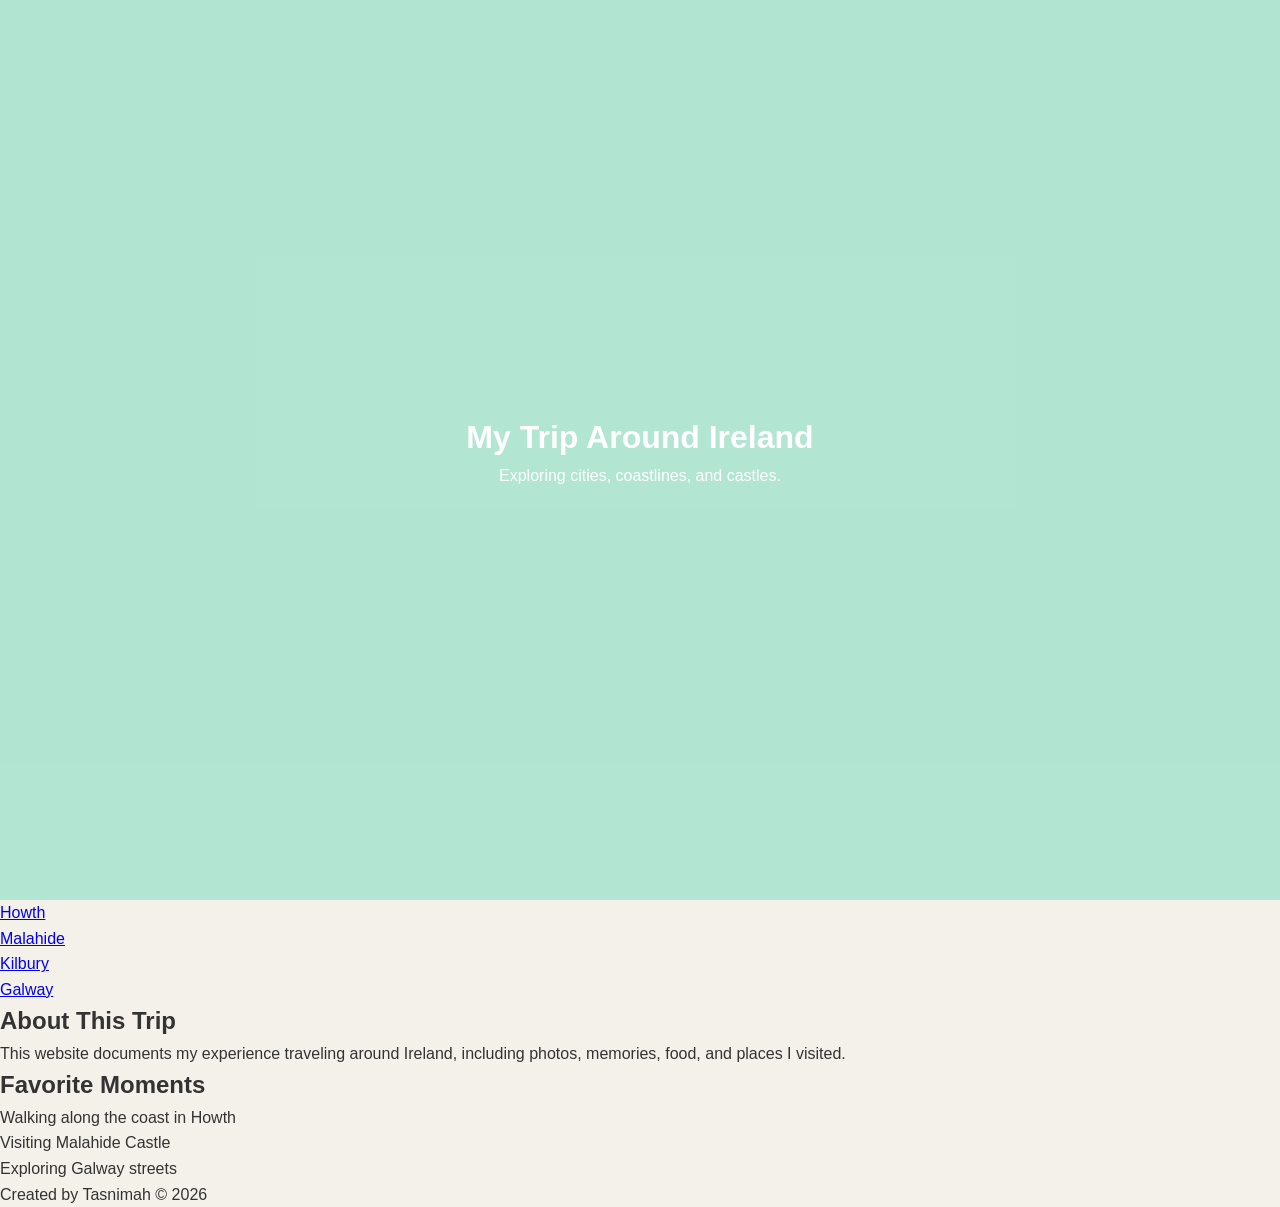
==== index.html @ 04ace214 "Add files via upload" ====
<!DOCTYPE html>
<html lang="en">
<head>
    <meta charset="UTF-8">
    <meta name="viewport" content="width=device-width, initial-scale=1.0">
    <title>My Ireland Trip</title>
    <link rel="stylesheet" href="style.css">
</head>
<body>

    <header>
        <h1>My Trip Around Ireland</h1>
        <p>Exploring cities, coastlines, and castles.</p>
    </header>

    <nav>
        <ul>
            <li><a href="howth.html">Howth</a></li>
            <li><a href="malahide.html">Malahide</a></li>
            <li><a href="kilbury.html">Kilbury</a></li>
            <li><a href="galway.html">Galway</a></li>
        </ul>
    </nav>

    <main>
        <section>
            <h2>About This Trip</h2>
            <p>
                This website documents my experience traveling around Ireland,
                including photos, memories, food, and places I visited.
            </p>
        </section>

        <section>
            <h2>Favorite Moments</h2>
            <ul>
                <li>Walking along the coast in Howth</li>
                <li>Visiting Malahide Castle</li>
                <li>Exploring Galway streets</li>
            </ul>
        </section>
    </main>

    <footer>
        <p>Created by Tasnimah © 2026</p>
    </footer>

</body>
</html>
---- style.css ----
/* Reset */
*{
    margin: 0;
    padding: 0;
    box-sizing: border-box;
}

/* Page Styling */
body{
    font-family: Arial, sans-serif;
    background-color: #f4f1ea;
    color: #333;
    line-height: 1.6;
}

/* Hero Section */
header{
    height: 100vh;
    background-image: url("img/tulips.jpeg");
    background-size: cover;
    background-position: center;
    
    display: flex;
    flex-direction: column;
    justify-content: center;
    align-items: center;

    text-align: center;
    color: white;
}

/* Dark overlay effect */
header::before{
    content: "";
    position: absolute;
    inset: 0;
    background: rgba(80, 209, 175, 0.4);
}

header h1,
header p,
header a{
    position: relative;
    z-index: 1;
}
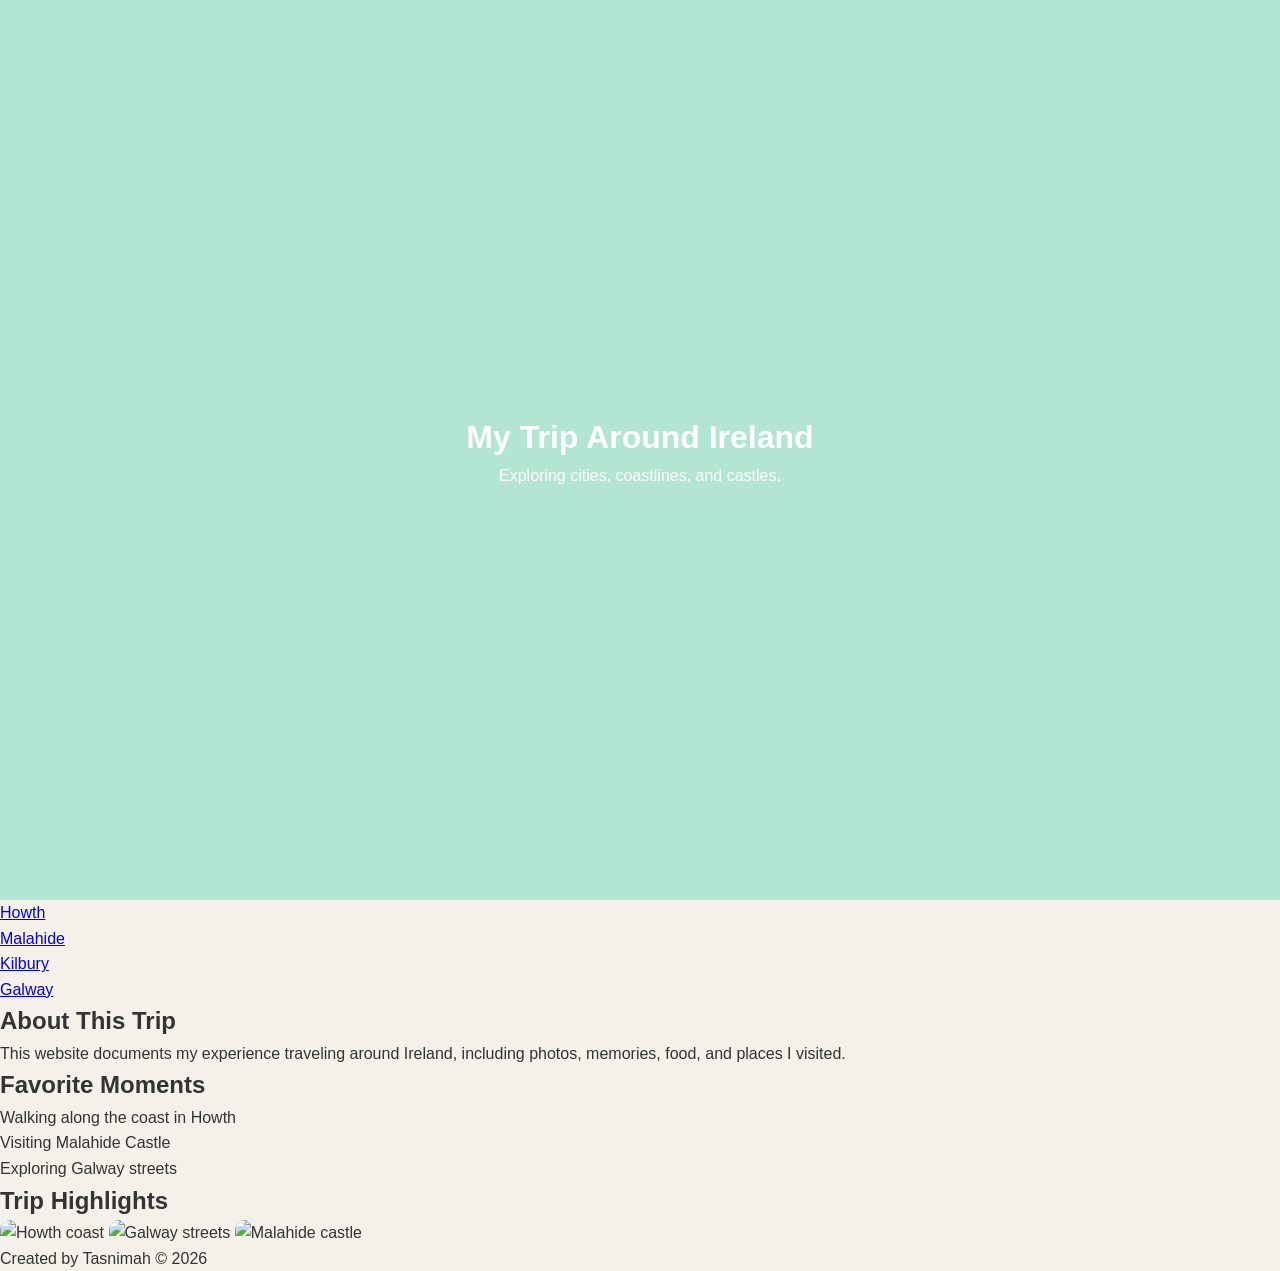
==== commit f45a1e07: "Add files via upload" ====
--- a/index.html
+++ b/index.html
@@ -41,6 +41,16 @@
         </section>
     </main>
 
+    <section class="homepage-gallery">
+    <h2>Trip Highlights</h2>
+
+    <div class="gallery">
+        <img src="img/water.jpeg" alt="Howth coast">
+        <img src="img/ducks.jpeg" alt="Galway streets">
+        <img src="img/icecream.jpeg" alt="Malahide castle">
+    </div>
+</section>
+
     <footer>
         <p>Created by Tasnimah © 2026</p>
     </footer>
--- a/style.css
+++ b/style.css
@@ -44,4 +44,9 @@
     z-index: 1;
 }
 
- + .gallery img{
+    width: 350px;
+    height: 350px;
+    object-fit: cover;
+    border-radius: 10px;
+}
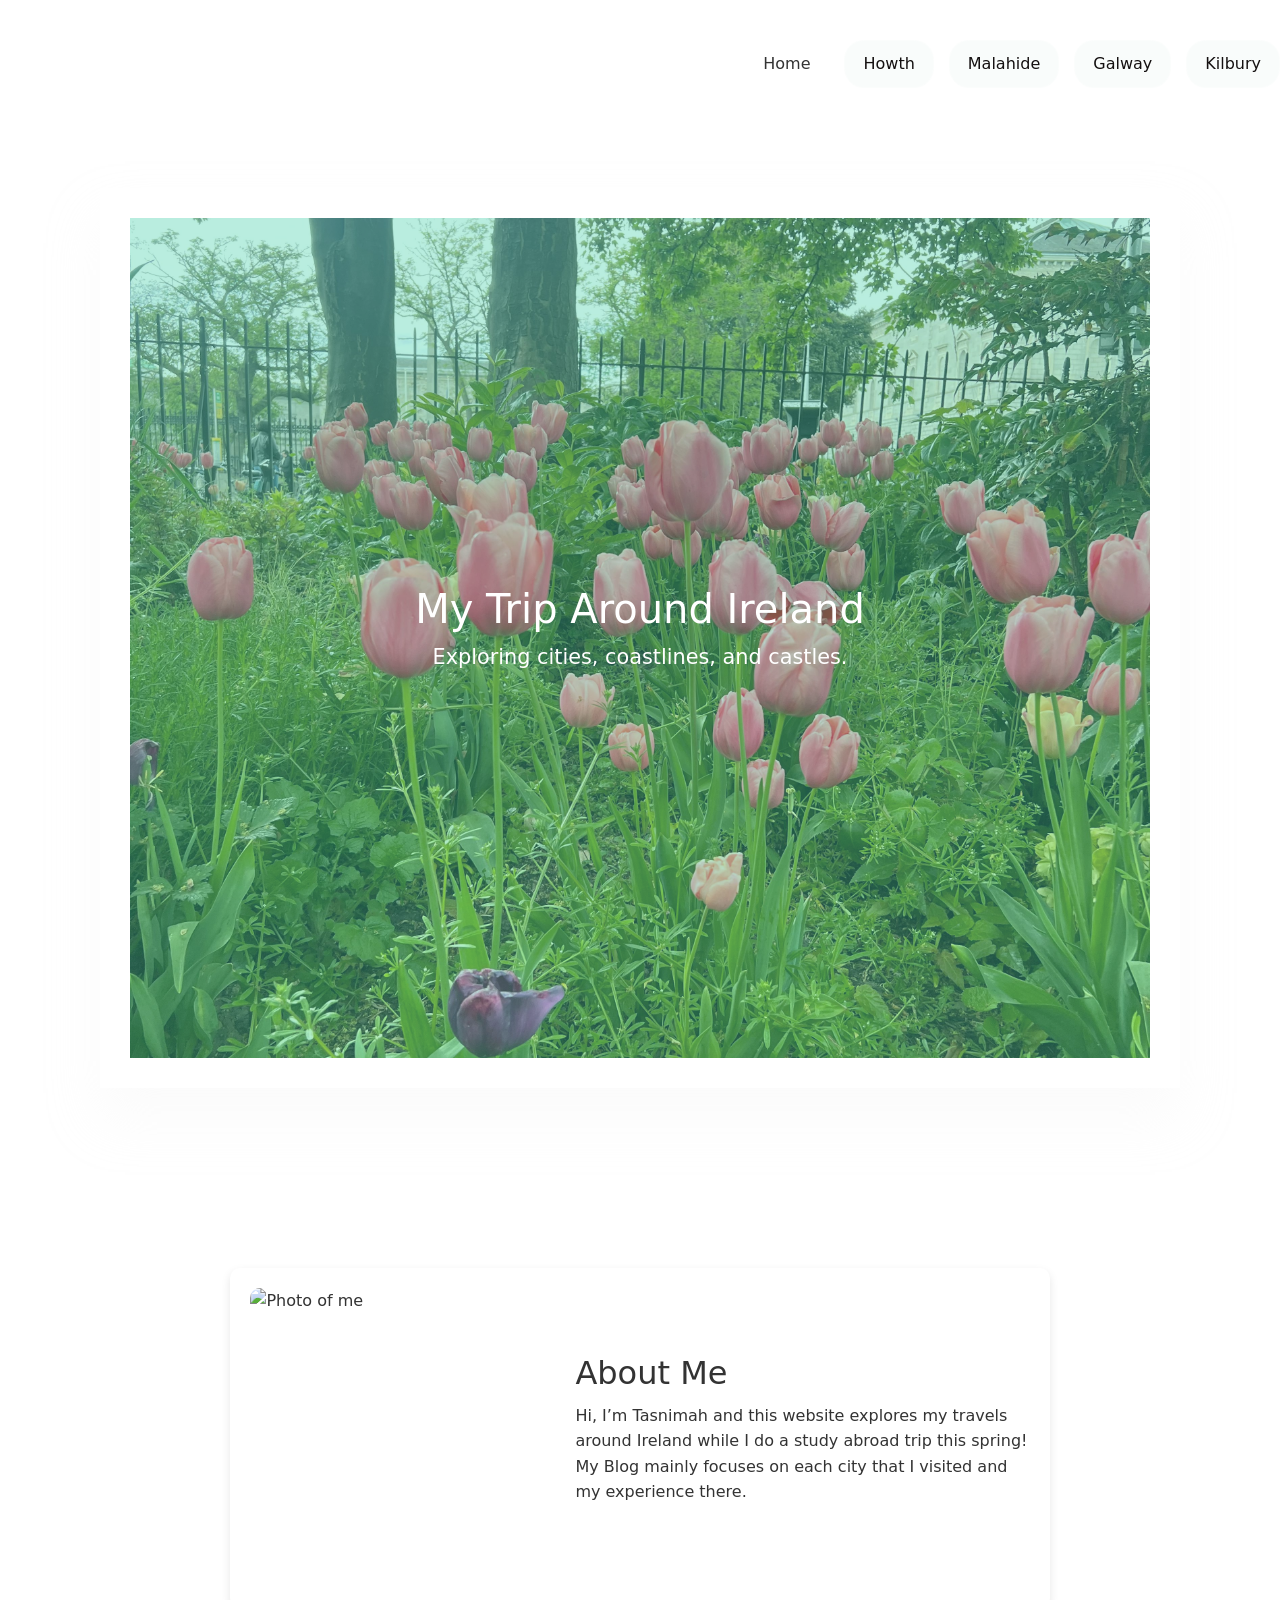
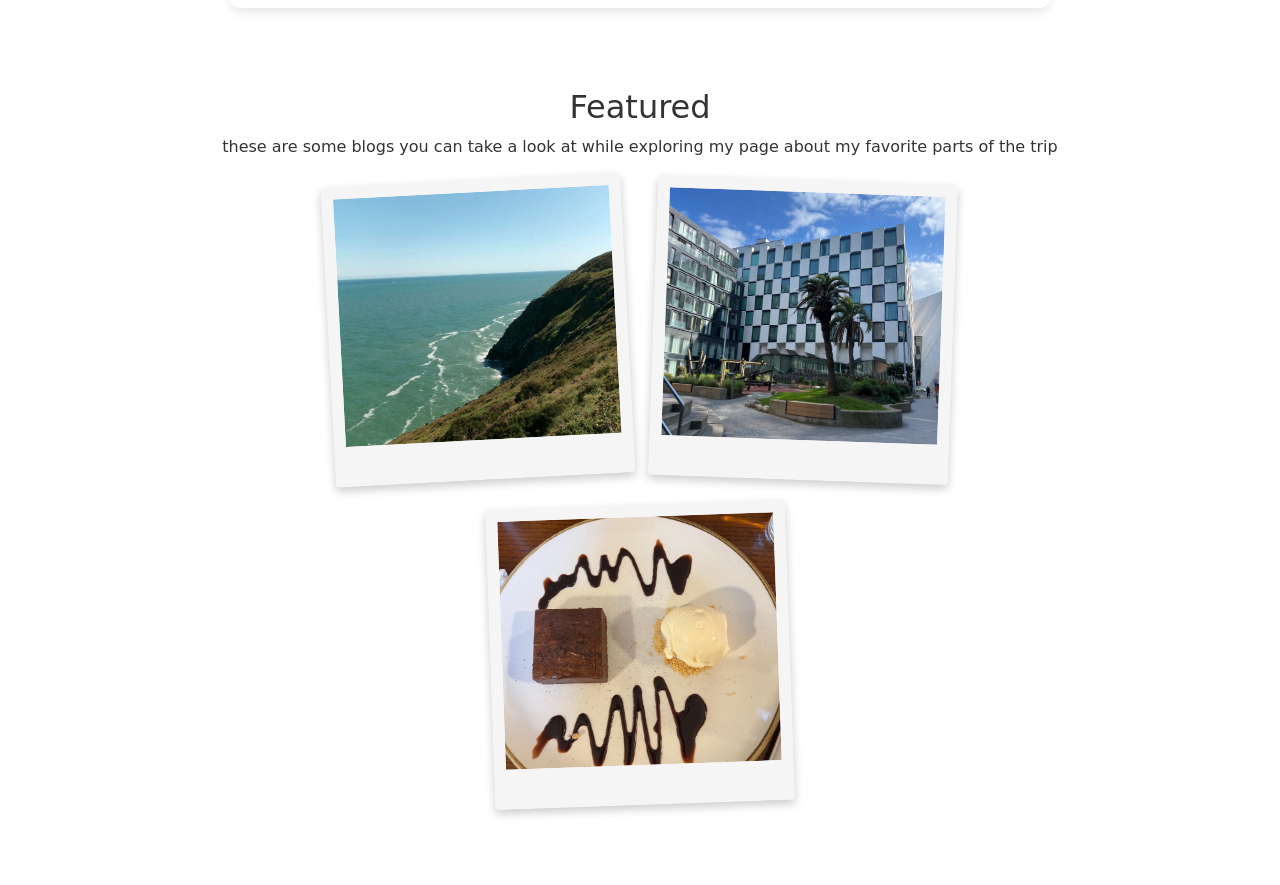
==== commit 68656f65: "Add files via upload" ====
--- a/index.html
+++ b/index.html
@@ -4,45 +4,74 @@
     <meta charset="UTF-8">
     <meta name="viewport" content="width=device-width, initial-scale=1.0">
     <title>My Ireland Trip</title>
+     <link href="https://cdn.jsdelivr.net/npm/bootstrap@5.3.7/dist/css/bootstrap.min.css" rel="stylesheet">
     <link rel="stylesheet" href="style.css">
+    
 </head>
 <body>
+<ul class="nav nav-pills justify-content-end city-tabs">
 
+  <li class="nav-item">
+    <a class="nav-link active" href="index.html">Home</a>
+  </li>
+
+  <li class="nav-item">
+    <a class="nav-link" href="howth.html">Howth</a>
+  </li>
+
+  <li class="nav-item">
+    <a class="nav-link" href="malahide.html">Malahide</a>
+  </li>
+
+  <li class="nav-item">
+    <a class="nav-link" href="galway.html">Galway</a>
+  </li>
+
+   <li class="nav-item">
+    <a class="nav-link" href="kilbury.html">Kilbury</a>
+  </li>
+
+
+
+
+</ul>
     <header>
+        
         <h1>My Trip Around Ireland</h1>
-        <p>Exploring cities, coastlines, and castles.</p>
+        <p>Exploring cities, coastlines, and castles.</p> 
+        
     </header>
 
-    <nav>
-        <ul>
-            <li><a href="howth.html">Howth</a></li>
-            <li><a href="malahide.html">Malahide</a></li>
-            <li><a href="kilbury.html">Kilbury</a></li>
-            <li><a href="galway.html">Galway</a></li>
-        </ul>
-    </nav>
+   
 
     <main>
-        <section>
-            <h2>About This Trip</h2>
-            <p>
-                This website documents my experience traveling around Ireland,
-                including photos, memories, food, and places I visited.
+   <section class="about-card">
+
+    <img src="img/me2.jpeg" alt="Photo of me">
+
+    <div class="about-text">
+        <h2>About Me</h2>
+
+        <p>
+            Hi, I’m Tasnimah and this website explores my travels around Ireland while I do a study abroad trip this spring! My Blog
+            mainly focuses on each city that I visited and my experience there. 
+        </p>
+    </div>
+
+</section>
+
+</section>
             </p>
         </section>
 
-        <section>
-            <h2>Favorite Moments</h2>
-            <ul>
-                <li>Walking along the coast in Howth</li>
-                <li>Visiting Malahide Castle</li>
-                <li>Exploring Galway streets</li>
-            </ul>
-        </section>
-    </main>
+        
 
     <section class="homepage-gallery">
-    <h2>Trip Highlights</h2>
+    <h2>Featured <h2></h2>
+        <p>these are some blogs you can take a look at while exploring my page about my favorite parts of the trip 
+
+        </p>
+    
 
     <div class="gallery">
         <img src="img/water.jpeg" alt="Howth coast">
@@ -50,10 +79,8 @@
         <img src="img/icecream.jpeg" alt="Malahide castle">
     </div>
 </section>
-
-    <footer>
-        <p>Created by Tasnimah © 2026</p>
-    </footer>
+ 
+    
 
 </body>
 </html>
--- a/style.css
+++ b/style.css
@@ -1,4 +1,11 @@
 /* Reset */
+ @font-face {
+    font-family: "Darling Coffee";
+    src: url("fonts/darling_cofee coffee/DarlingCoffee.ttf");
+}
+
+
+
 *{
     margin: 0;
     padding: 0;
@@ -7,8 +14,8 @@
 
 /* Page Styling */
 body{
-    font-family: Arial, sans-serif;
-    background-color: #f4f1ea;
+    font-family: 
+    background-color: #f5ebf2;
     color: #333;
     line-height: 1.6;
 }
@@ -19,7 +26,7 @@
     background-image: url("img/tulips.jpeg");
     background-size: cover;
     background-position: center;
-    
+
     display: flex;
     flex-direction: column;
     justify-content: center;
@@ -27,6 +34,8 @@
 
     text-align: center;
     color: white;
+
+    position: relative;
 }
 
 /* Dark overlay effect */
@@ -37,16 +46,186 @@
     background: rgba(80, 209, 175, 0.4);
 }
 
+/* Keeps text above overlay */
 header h1,
 header p,
 header a{
     position: relative;
     z-index: 1;
 }
-
- .gallery img{
-    width: 350px;
-    height: 350px;
+header{
+    height: 100vh;
+
+    background-image: url("img/tulips.jpeg");
+    background-size: cover;
+    background-position: center;
+
+    display: flex;
+    flex-direction: column;
+    justify-content: center;
+    align-items: center;
+
+    text-align: center;
+    color: white;
+
+    position: relative;
+
+    /* THIS is the frame */
+    margin: 100px;
+    border: 30px solid white;
+    box-shadow: 0 30px 50px rgba(240, 239, 239, 0.25);
+}
+
+header p{
+    font-size: 1.3rem;
+}
+
+
+
+/* Navigation */
+nav{
+    background-color: white;
+    padding: 15px;
+    text-align: center;
+}
+
+nav ul{
+    list-style: none;
+}
+
+nav li{
+    display: inline-block;
+    margin: 20 20px;
+}
+
+nav a{
+    text-decoration: none;
+    color: rgb(66, 15, 47);
+    font-weight: bold;
+}
+
+/* Main content */
+main{
+    width: 80%;
+    margin: auto;
+    padding: 40px 0;
+}
+
+/* Gallery section */
+.homepage-gallery{
+    text-align: center;
+    padding: 40px;
+}
+
+.gallery{
+    display: flex;
+    justify-content: center;
+    gap: 25px;
+    flex-wrap: wrap;
+    margin-top: 20px;
+}
+
+
+.about-card{
+    background: white;
+
+    width: 80%;
+    margin: 40px auto;
+
+    padding: 20px;
+
+    display: flex;
+    align-items: center;
+    gap: 25px;
+
+    border-radius: 10px;
+
+    box-shadow: 0 4px 10px rgba(0,0,0,0.1);
+}
+
+.about-card img{
+    width: 300px;
+    height: 300px;
+
     object-fit: cover;
+
     border-radius: 10px;
-}+}
+
+.about-text{
+    flex: 1;
+}
+
+.about-text h2{
+    margin-bottom: 10px;
+}
+ /* Polaroid style photos */
+.gallery img{
+    width: 300px;
+    height: 300px;
+
+    object-fit: cover;
+
+    background: rgb(246, 245, 245);
+    padding: 12px 12px 40px 12px;
+
+    border-radius: 4px;
+
+    box-shadow: 0 4px 10px rgba(0,0,0,0.2);
+
+    transition: 0.3s;
+}
+
+/* Slight scrapbook rotation */
+.gallery img:nth-child(1){
+    transform: rotate(-3deg);
+}
+
+.gallery img:nth-child(2){
+    transform: rotate(2deg);
+}
+
+.gallery img:nth-child(3){
+    transform: rotate(-2deg);
+}
+
+/* Hover effect */
+.gallery img:hover{
+    transform: scale(1.03);
+}
+ 
+
+.city-tabs .nav-link{
+    margin-left: 15px;
+
+    margin-top: 40px;
+    
+
+    border-radius: 20px;
+
+    padding: 10px 18px;
+
+    background-color: rgba(249, 252, 251, 0.901);
+
+    color: rgb(20, 16, 16);
+
+    border: 1px solid rgba(255,255,255,0.3);
+
+    transition: 0.3s;
+
+   
+}
+
+/* hover */
+.city-tabs .nav-link:hover{
+    background-color: rgb(194, 247, 227);
+    color: #333;
+}
+
+/* active tab */
+.city-tabs .nav-link.active{
+    background-color: white;
+    color: #333;
+    border: 1px solid white;
+}
+  
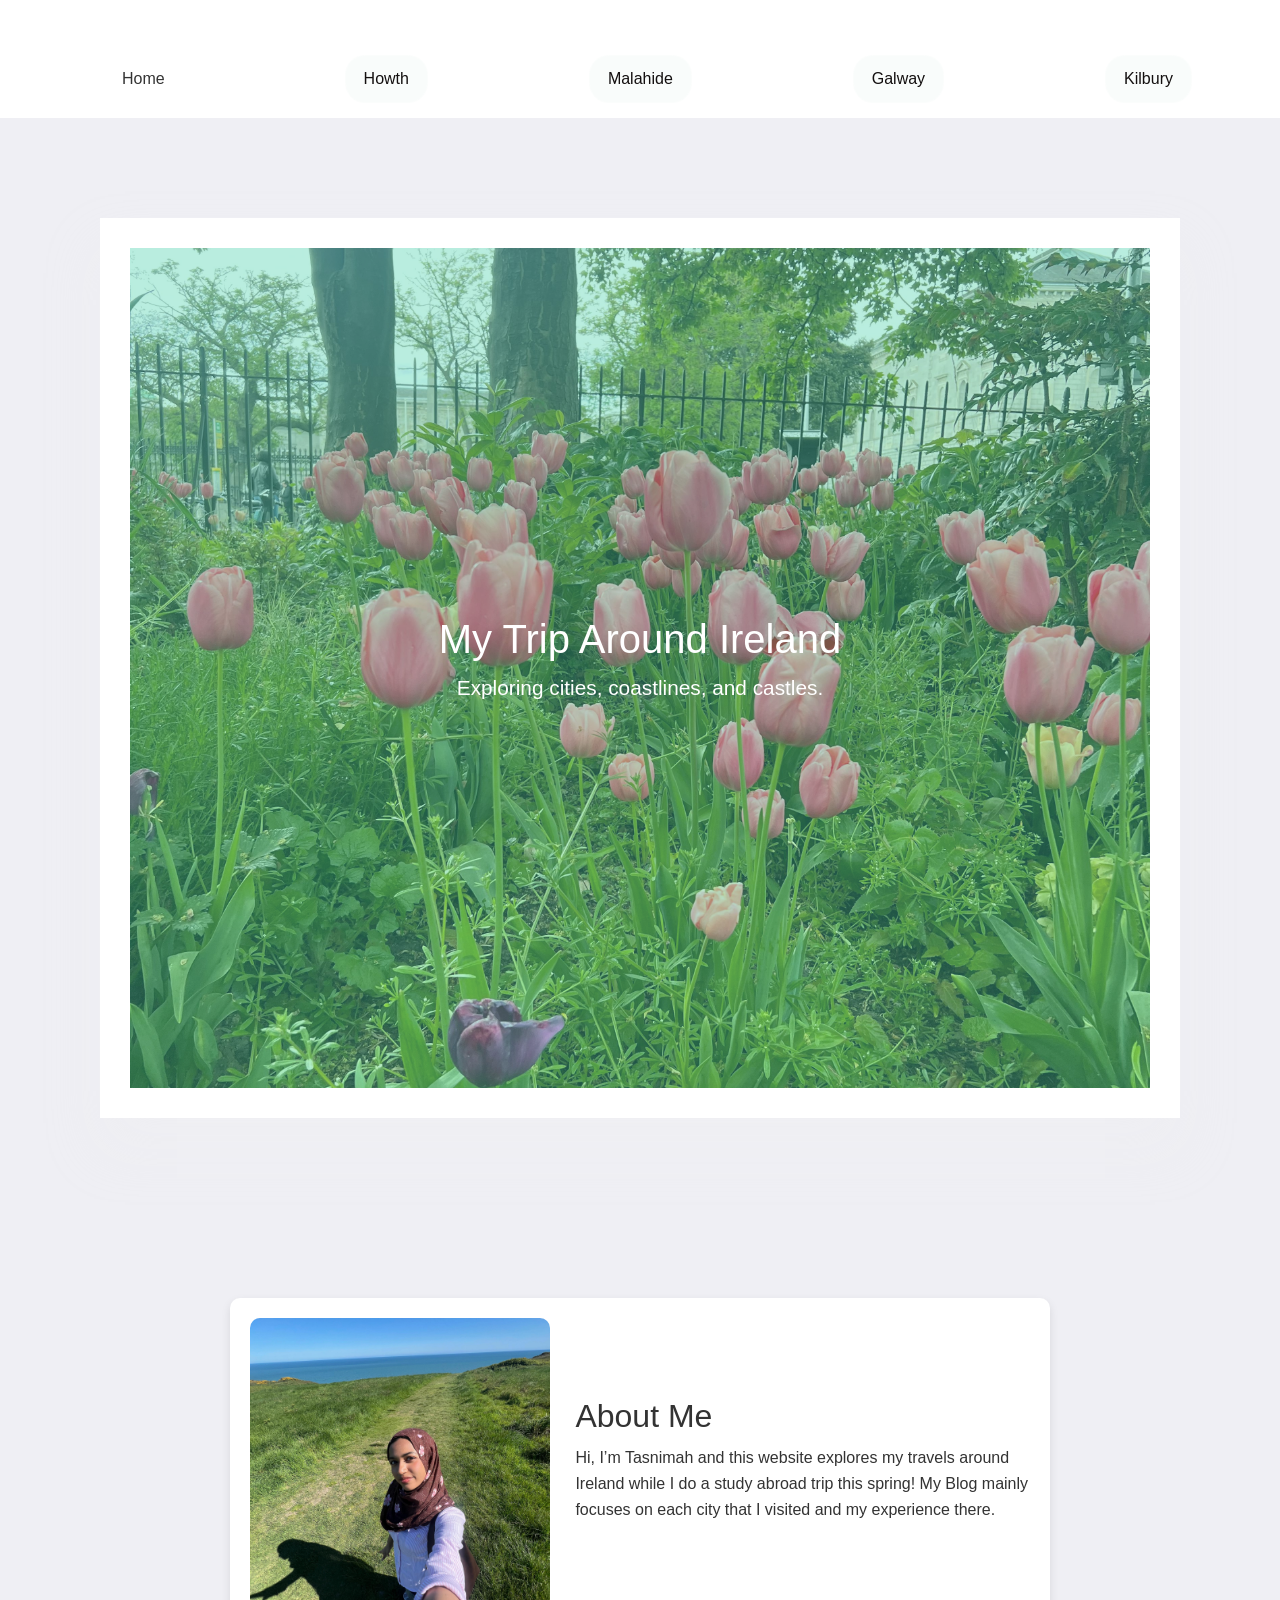
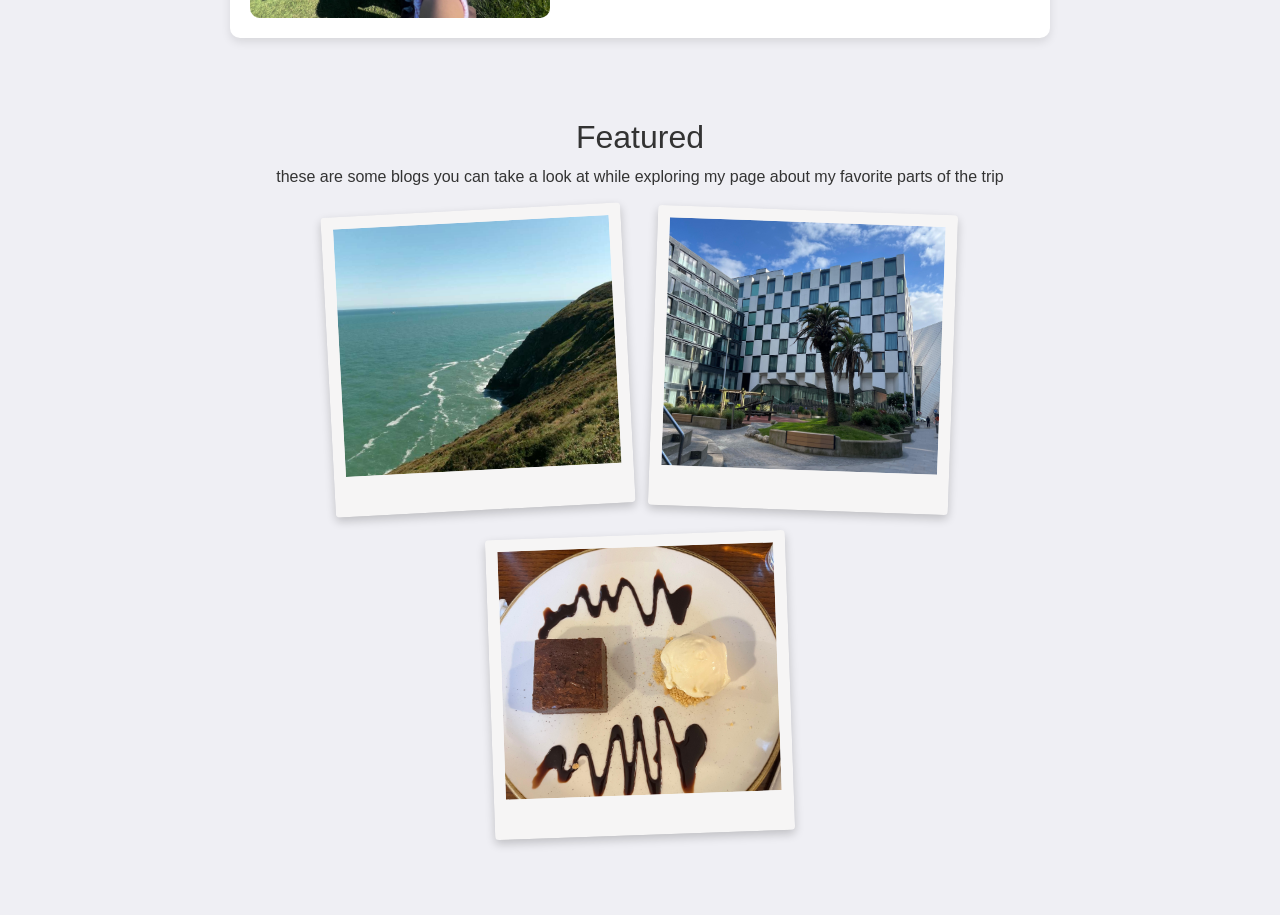
==== commit 28120abd: "Add files via upload" ====
--- a/index.html
+++ b/index.html
@@ -8,8 +8,13 @@
     <link rel="stylesheet" href="style.css">
     
 </head>
-<body>
-<ul class="nav nav-pills justify-content-end city-tabs">
+<a id="skip" href="#main">skip to main</a>
+<nav>
+
+
+
+
+<ul class="nav nav-pills justify-content-around city-tabs">
 
   <li class="nav-item">
     <a class="nav-link active" href="index.html">Home</a>
@@ -35,6 +40,7 @@
 
 
 </ul>
+</nav>
     <header>
         
         <h1>My Trip Around Ireland</h1>
@@ -44,7 +50,7 @@
 
    
 
-    <main>
+    <main id="main">
    <section class="about-card">
 
     <img src="img/me2.jpeg" alt="Photo of me">
--- a/style.css
+++ b/style.css
@@ -4,6 +4,11 @@
     src: url("fonts/darling_cofee coffee/DarlingCoffee.ttf");
 }
 
+#skip{
+position:absolute;
+top: -100px;
+
+}
 
 
 *{
@@ -14,7 +19,7 @@
 
 /* Page Styling */
 body{
-    font-family: 
+    font-family: 'Franklin Gothic Medium', 'Arial Narrow', Arial, sans-serif;
     background-color: #f5ebf2;
     color: #333;
     line-height: 1.6;
@@ -228,4 +233,67 @@
     color: #333;
     border: 1px solid white;
 }
-  +  
+@media screen and (min-width:772px){
+    body{
+        background-color: rgb(239, 239, 244);
+    }
+    #skip:focus{
+        z-index: 100;
+        top:10px;
+        border: 3px solid yellow;
+    }
+}
+
+.photo-gallery{
+    padding: 50px;
+    text-align: center;
+}
+
+.gallery-grid{
+    display: grid;
+
+    grid-template-columns: repeat(auto-fit, minmax(250px, 1fr));
+
+    gap: 30px;
+
+    margin-top: 30px;
+}
+ 
+  
+
+.gallery-grid{
+    display: grid;
+    grid-template-columns: repeat(auto-fit, minmax(250px, 1fr));
+    gap: 30px;
+    margin-top: 30px;
+}
+
+/* FULL POLAROID CARD */
+.polaroid{
+    background: white;
+    padding: 12px 12px 20px 12px;
+
+    box-shadow: 0 4px 10px rgba(0,0,0,0.15);
+
+    display: flex;
+    flex-direction: column;
+}
+
+/* IMAGE */
+.polaroid img{
+    width: 100%;
+    height: 200px;
+    object-fit: cover;
+    display: block;
+}
+
+/* CAPTION INSIDE FRAME */
+.polaroid p{
+    margin: 12px 0 0 0;
+    font-size: 14px;
+    color: #555;
+    text-align: center;
+}
+
+ 
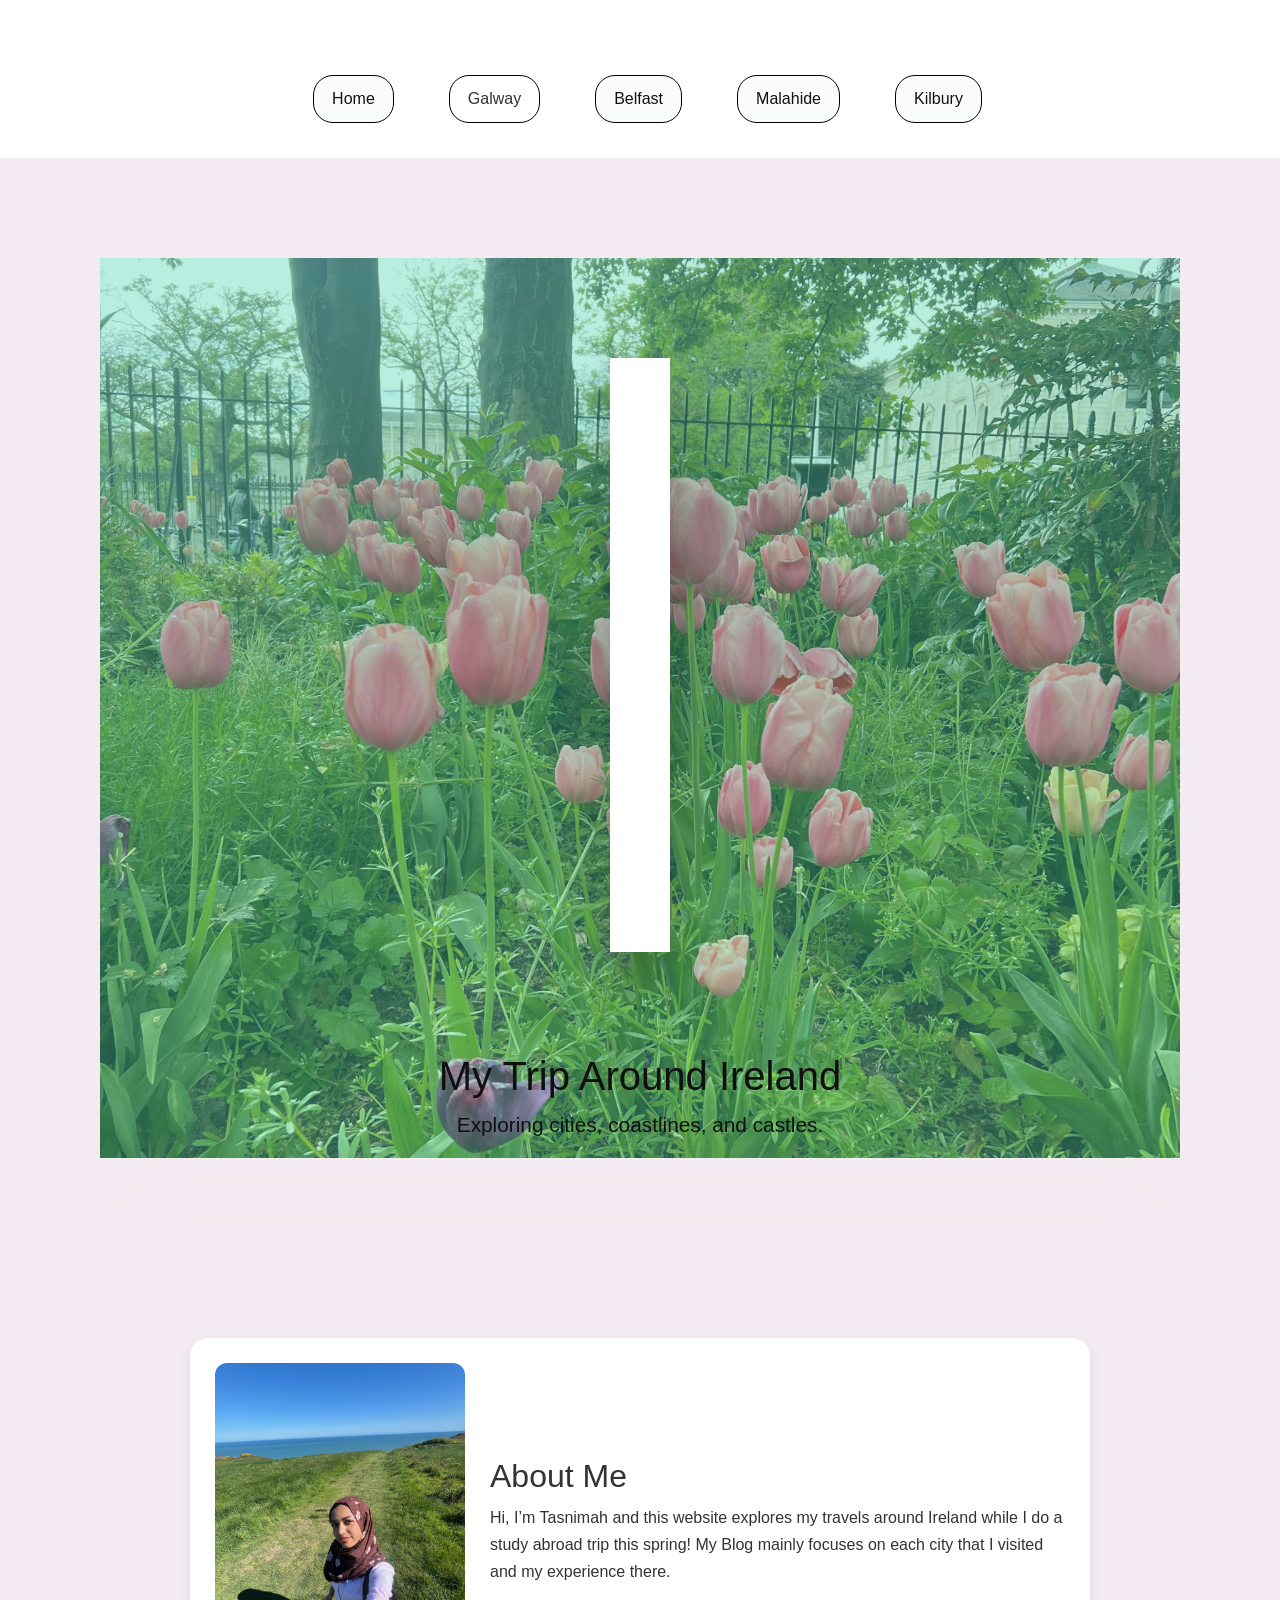
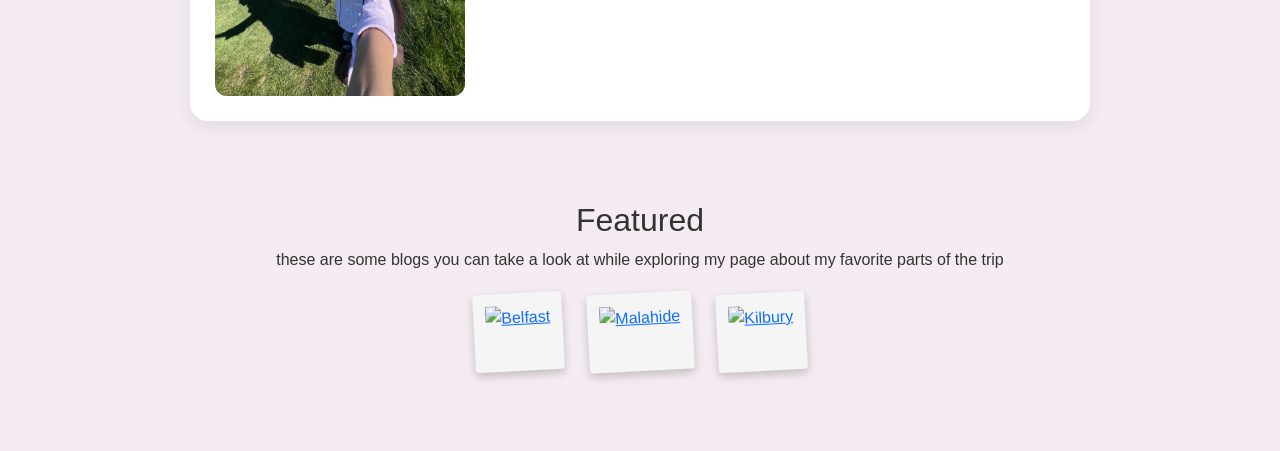
==== commit 443b7fda: "Add files via upload" ====
--- a/index.html
+++ b/index.html
@@ -6,6 +6,7 @@
     <title>My Ireland Trip</title>
      <link href="https://cdn.jsdelivr.net/npm/bootstrap@5.3.7/dist/css/bootstrap.min.css" rel="stylesheet">
     <link rel="stylesheet" href="style.css">
+
     
 </head>
 <a id="skip" href="#main">skip to main</a>
@@ -16,25 +17,24 @@
 
 <ul class="nav nav-pills justify-content-around city-tabs">
 
-  <li class="nav-item">
-    <a class="nav-link active" href="index.html">Home</a>
-  </li>
+      
+        <li class="nav-item">
+            <a class="nav-link" href="index.html">Home</a>
+        </li>
+        <li class="nav-item">
+            <a class="nav-link active" href="galway.html">Galway</a>
+        </li>
+        <li class="nav-item">
+            <a class="nav-link" href="belfast.html">Belfast</a>
+        </li>
+        <li class="nav-item">
+            <a class="nav-link" href="malahide.html">Malahide</a>
+        </li>
+         <li class="nav-item">
+            <a class="nav-link" href="kilbury.html">Kilbury</a>
+        </li>
+    </ul>
 
-  <li class="nav-item">
-    <a class="nav-link" href="howth.html">Howth</a>
-  </li>
-
-  <li class="nav-item">
-    <a class="nav-link" href="malahide.html">Malahide</a>
-  </li>
-
-  <li class="nav-item">
-    <a class="nav-link" href="galway.html">Galway</a>
-  </li>
-
-   <li class="nav-item">
-    <a class="nav-link" href="kilbury.html">Kilbury</a>
-  </li>
 
 
 
@@ -42,7 +42,7 @@
 </ul>
 </nav>
     <header>
-        
+        <header class="city-header"></header>
         <h1>My Trip Around Ireland</h1>
         <p>Exploring cities, coastlines, and castles.</p> 
         
@@ -71,22 +71,28 @@
         </section>
 
         
+<section class="homepage-gallery">
 
-    <section class="homepage-gallery">
-    <h2>Featured <h2></h2>
-        <p>these are some blogs you can take a look at while exploring my page about my favorite parts of the trip 
+    <h2>Featured</h2>
 
-        </p>
-    
+    <p>
+        these are some blogs you can take a look at while exploring my page about my favorite parts of the trip
+    </p>
 
     <div class="gallery">
-        <img src="img/water.jpeg" alt="Howth coast">
-        <img src="img/ducks.jpeg" alt="Galway streets">
-        <img src="img/icecream.jpeg" alt="Malahide castle">
+
+        <a href="belfast.html">
+            <img src="img/uk.jpeg" alt="Belfast">
+        </a>
+
+        <a href="malahide.html">
+            <img src="img/viking.jpeg" alt="Malahide">
+        </a>
+
+        <a href="kilbury.html">
+            <img src="img/greek.jpeg" alt="Kilbury">
+        </a>
+
     </div>
-</section>
- 
-    
 
-</body>
-</html>+</section>
--- a/style.css
+++ b/style.css
@@ -1,33 +1,56 @@
-/* Reset */
- @font-face {
-    font-family: "Darling Coffee";
-    src: url("fonts/darling_cofee coffee/DarlingCoffee.ttf");
-}
-
 #skip{
-position:absolute;
-top: -100px;
-
-}
-
-
+    position:absolute;
+    top: -100px;
+}
+
+/* RESET */
 *{
     margin: 0;
     padding: 0;
     box-sizing: border-box;
 }
 
-/* Page Styling */
+/* PAGE BASE */
 body{
-    font-family: 'Franklin Gothic Medium', 'Arial Narrow', Arial, sans-serif;
+    font-family:'Segoe UI', Tahoma, Geneva, Verdana, sans-serif;
     background-color: #f5ebf2;
     color: #333;
     line-height: 1.6;
 }
 
-/* Hero Section */
+/* NAVIGATION */
+nav{
+    background-color: white;
+    padding: 15px;
+    text-align: center;
+}
+
+nav ul{
+    list-style: none;
+}
+
+nav li{
+    display: inline-block;
+    margin: 20px 20px;
+}
+
+nav a{
+    text-decoration: none;
+    color: rgb(66, 15, 47);
+    font-weight: bold;
+}
+
+/* MAIN LAYOUT */
+main{
+    width: 80%;
+    margin: auto;
+    padding: 40px 0;
+}
+
+/* HERO BASE */
 header{
     height: 100vh;
+
     background-image: url("img/tulips.jpeg");
     background-size: cover;
     background-position: center;
@@ -38,12 +61,16 @@
     align-items: center;
 
     text-align: center;
-    color: white;
+    color: rgb(16, 16, 16);
 
     position: relative;
-}
-
-/* Dark overlay effect */
+
+    margin: 100px;
+     
+    box-shadow: 0 30px 50px rgba(240, 239, 239, 0.25);
+}
+
+/* HERO OVERLAY */
 header::before{
     content: "";
     position: absolute;
@@ -51,35 +78,13 @@
     background: rgba(80, 209, 175, 0.4);
 }
 
-/* Keeps text above overlay */
+/* HERO TEXT ABOVE OVERLAY */
 header h1,
 header p,
 header a{
     position: relative;
     z-index: 1;
 }
-header{
-    height: 100vh;
-
-    background-image: url("img/tulips.jpeg");
-    background-size: cover;
-    background-position: center;
-
-    display: flex;
-    flex-direction: column;
-    justify-content: center;
-    align-items: center;
-
-    text-align: center;
-    color: white;
-
-    position: relative;
-
-    /* THIS is the frame */
-    margin: 100px;
-    border: 30px solid white;
-    box-shadow: 0 30px 50px rgba(240, 239, 239, 0.25);
-}
 
 header p{
     font-size: 1.3rem;
@@ -87,36 +92,44 @@
 
 
 
-/* Navigation */
-nav{
-    background-color: white;
-    padding: 15px;
-    text-align: center;
-}
-
-nav ul{
-    list-style: none;
-}
-
-nav li{
-    display: inline-block;
-    margin: 20 20px;
-}
-
-nav a{
-    text-decoration: none;
-    color: rgb(66, 15, 47);
-    font-weight: bold;
-}
-
-/* Main content */
-main{
-    width: 80%;
-    margin: auto;
-    padding: 40px 0;
-}
-
-/* Gallery section */
+/* ABOUT SECTION */
+.about-card{
+    background: white;
+    width: 90%;
+    max-width: 900px;
+
+    margin: 40px auto;
+    padding: 25px;
+
+    display: flex;
+    gap: 25px;
+    align-items: center;
+
+    border-radius: 18px;
+    box-shadow: 0 6px 18px rgba(0,0,0,0.08);
+
+    flex-wrap: wrap;
+}
+
+.about-card img{
+    width: 250px;
+    max-width: 100%;
+    height: auto;
+    object-fit: cover;
+    border-radius: 12px;
+}
+
+.about-text{
+    flex: 1;
+    min-width: 250px;
+}
+
+.about-text p{
+    line-height: 1.7;
+    word-wrap: break-word;
+}
+
+/* HOMEPAGE GALLERY */
 .homepage-gallery{
     text-align: center;
     padding: 40px;
@@ -130,137 +143,116 @@
     margin-top: 20px;
 }
 
-
-.about-card{
-    background: white;
-
-    width: 80%;
-    margin: 40px auto;
-
-    padding: 20px;
-
-    display: flex;
-    align-items: center;
-    gap: 25px;
-
-    border-radius: 10px;
-
-    box-shadow: 0 4px 10px rgba(0,0,0,0.1);
-}
-
-.about-card img{
-    width: 300px;
-    height: 300px;
-
-    object-fit: cover;
-
-    border-radius: 10px;
-}
-
-.about-text{
-    flex: 1;
-}
-
-.about-text h2{
-    margin-bottom: 10px;
-}
- /* Polaroid style photos */
 .gallery img{
     width: 300px;
     height: 300px;
-
     object-fit: cover;
 
     background: rgb(246, 245, 245);
     padding: 12px 12px 40px 12px;
 
     border-radius: 4px;
-
     box-shadow: 0 4px 10px rgba(0,0,0,0.2);
 
     transition: 0.3s;
 }
 
-/* Slight scrapbook rotation */
-.gallery img:nth-child(1){
-    transform: rotate(-3deg);
-}
-
-.gallery img:nth-child(2){
-    transform: rotate(2deg);
-}
-
-.gallery img:nth-child(3){
-    transform: rotate(-2deg);
-}
-
-/* Hover effect */
+.gallery img:nth-child(1){ transform: rotate(-3deg); }
+.gallery img:nth-child(2){ transform: rotate(2deg); }
+.gallery img:nth-child(3){ transform: rotate(-2deg); }
+
 .gallery img:hover{
     transform: scale(1.03);
 }
- 
+
+/* CITY SECTIONS */
+.city-section{
+    max-width: 850px;
+    margin: 50px auto;
+
+    padding: 25px 30px;
+    background: #ffffff;
+
+    border-radius: 18px;
+    box-shadow: 0 6px 18px rgba(0,0,0,0.08);
+
+    border: 1px solid rgba(0,0,0,0.05);
+    text-align: left;
+}
+
+.city-header{
+    height: 100vh;
+
+    background-image: url("img/tulips.jpeg");
+    background-size: cover;
+    background-position: center;
+
+    display: flex;
+    flex-direction: column;
+    justify-content: center;
+    align-items: center;
+
+    text-align: center;
+    color: white;
+
+    position: relative;
+
+    margin: 100px;
+    border: 30px solid white;
+    box-shadow: 0 30px 50px rgba(0,0,0,0.25);
+
+    
+}
+.city-section h2{
+    margin-bottom: 10px;
+}
+
+.city-section p,
+.city-section li{
+    line-height: 1.7;
+    font-size: 16.5px;
+}
+
+.city-list li::before{
+    content: "★ ";
+    color: #5c8d7b;
+}
+
+/* TABS */
+.city-tabs{
+    justify-content: center !important;
+}
 
 .city-tabs .nav-link{
     margin-left: 15px;
-
     margin-top: 40px;
-    
 
     border-radius: 20px;
-
     padding: 10px 18px;
 
     background-color: rgba(249, 252, 251, 0.901);
-
-    color: rgb(20, 16, 16);
-
-    border: 1px solid rgba(255,255,255,0.3);
-
+    color: rgb(16, 19, 20);
+
+    border: 1.5px solid black !important;
     transition: 0.3s;
-
-   
-}
-
-/* hover */
+}
+
 .city-tabs .nav-link:hover{
-    background-color: rgb(194, 247, 227);
-    color: #333;
-}
-
-/* active tab */
+    background-color: rgb(125, 220, 239) !important;
+    color: #333 !important;
+}
+
 .city-tabs .nav-link.active{
     background-color: white;
     color: #333;
     border: 1px solid white;
 }
-  
-@media screen and (min-width:772px){
-    body{
-        background-color: rgb(239, 239, 244);
-    }
-    #skip:focus{
-        z-index: 100;
-        top:10px;
-        border: 3px solid yellow;
-    }
-}
-
+
+/* PHOTO GALLERY */
 .photo-gallery{
     padding: 50px;
     text-align: center;
 }
-
-.gallery-grid{
-    display: grid;
-
-    grid-template-columns: repeat(auto-fit, minmax(250px, 1fr));
-
-    gap: 30px;
-
-    margin-top: 30px;
-}
- 
-  
 
 .gallery-grid{
     display: grid;
@@ -269,7 +261,6 @@
     margin-top: 30px;
 }
 
-/* FULL POLAROID CARD */
 .polaroid{
     background: white;
     padding: 12px 12px 20px 12px;
@@ -280,7 +271,6 @@
     flex-direction: column;
 }
 
-/* IMAGE */
 .polaroid img{
     width: 100%;
     height: 200px;
@@ -288,7 +278,6 @@
     display: block;
 }
 
-/* CAPTION INSIDE FRAME */
 .polaroid p{
     margin: 12px 0 0 0;
     font-size: 14px;
@@ -296,4 +285,18 @@
     text-align: center;
 }
 
- +/* MOBILE */
+@media (max-width: 768px){
+
+    header,
+    .city-header{
+        height: 70vh;
+        margin: 0;
+        border: none;
+    }
+
+    .about-card{
+        flex-direction: column;
+        text-align: center;
+    }
+}
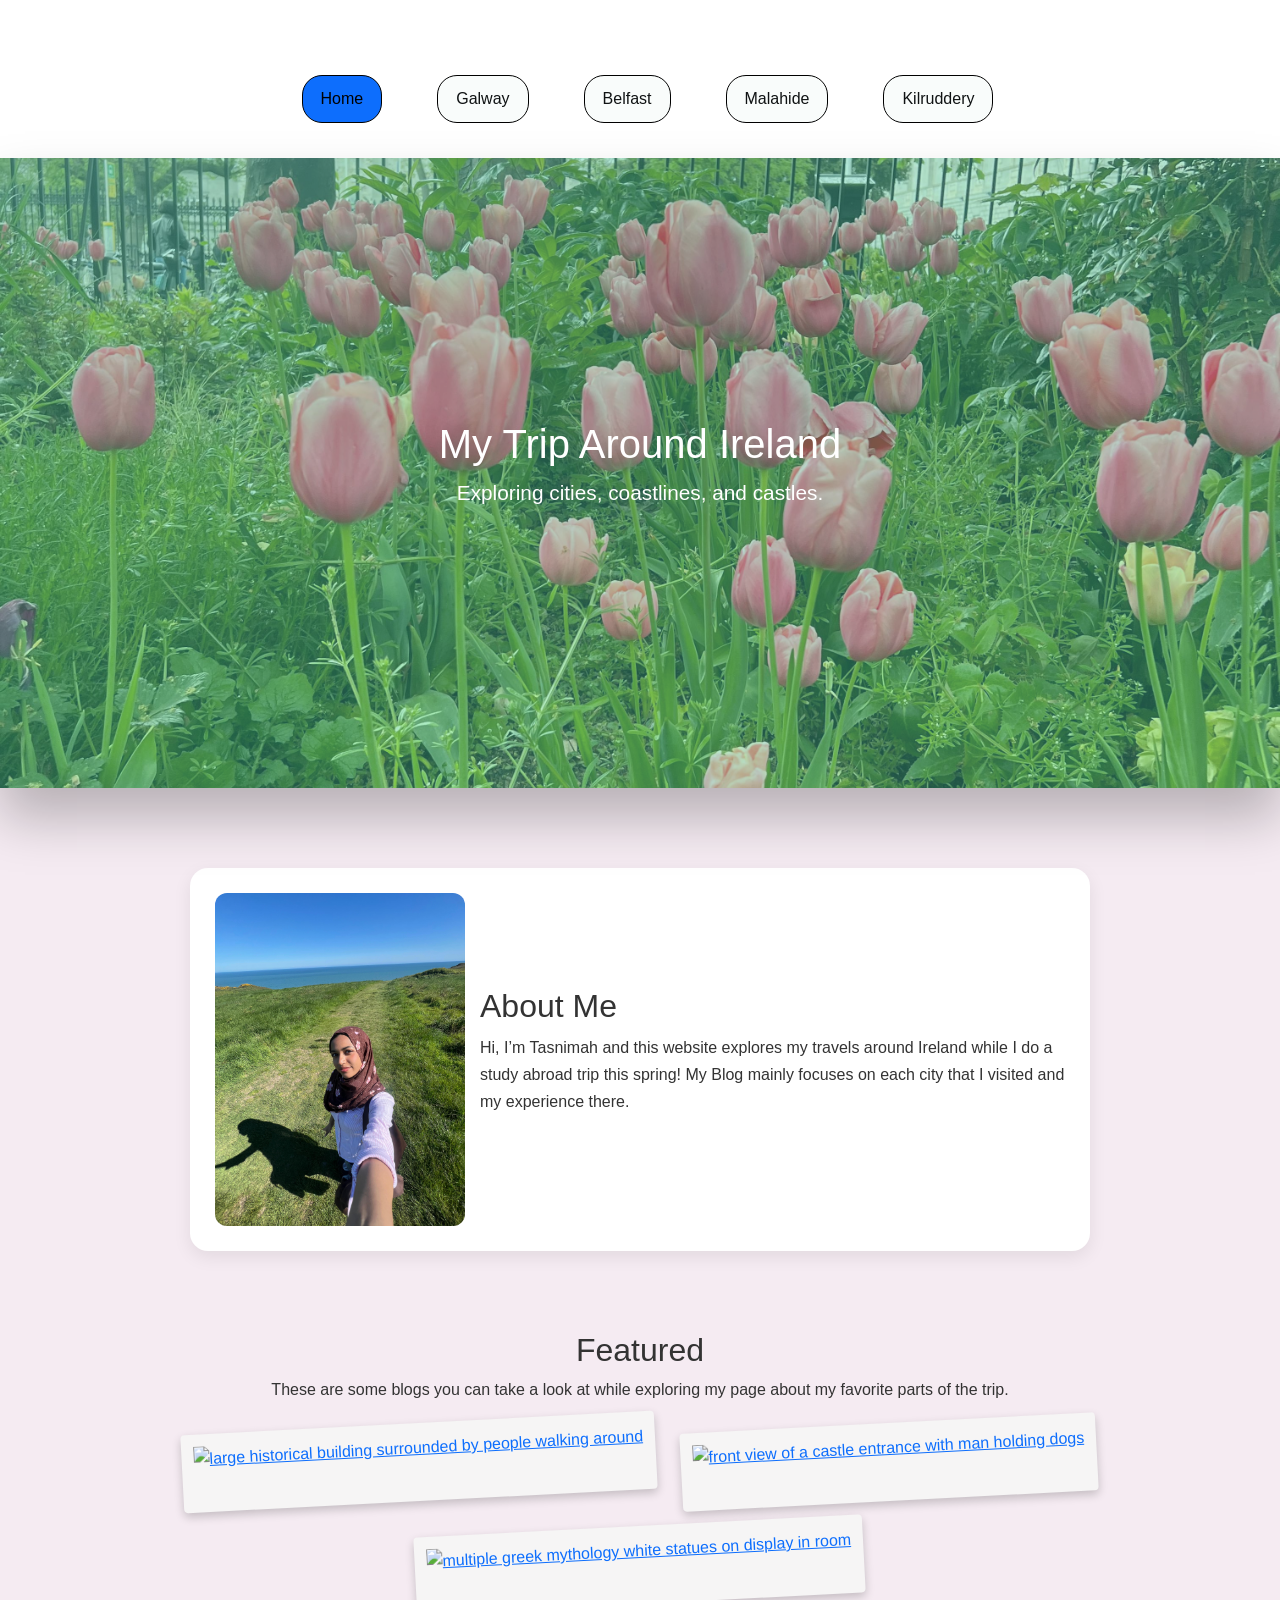
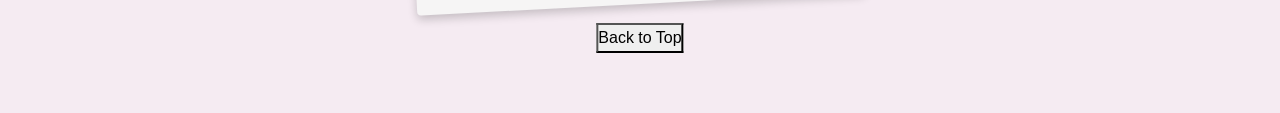
==== commit c1bf510f: "Add files via upload" ====
--- a/index.html
+++ b/index.html
@@ -4,8 +4,11 @@
     <meta charset="UTF-8">
     <meta name="viewport" content="width=device-width, initial-scale=1.0">
     <title>My Ireland Trip</title>
+    <link rel="icon" type="image/png" href="img/cherry.png">
      <link href="https://cdn.jsdelivr.net/npm/bootstrap@5.3.7/dist/css/bootstrap.min.css" rel="stylesheet">
+      <link rel="stylesheet" href="reset.css">
     <link rel="stylesheet" href="style.css">
+    
 
     
 </head>
@@ -19,10 +22,10 @@
 
       
         <li class="nav-item">
-            <a class="nav-link" href="index.html">Home</a>
+            <a class="nav-link active" href="index.html">Home</a>
         </li>
         <li class="nav-item">
-            <a class="nav-link active" href="galway.html">Galway</a>
+            <a class="nav-link" href="galway.html">Galway</a>
         </li>
         <li class="nav-item">
             <a class="nav-link" href="belfast.html">Belfast</a>
@@ -31,7 +34,7 @@
             <a class="nav-link" href="malahide.html">Malahide</a>
         </li>
          <li class="nav-item">
-            <a class="nav-link" href="kilbury.html">Kilbury</a>
+            <a class="nav-link" href="kilruddery.html">Kilruddery</a>
         </li>
     </ul>
 
@@ -41,19 +44,18 @@
 
 </ul>
 </nav>
-    <header>
-        <header class="city-header"></header>
-        <h1>My Trip Around Ireland</h1>
-        <p>Exploring cities, coastlines, and castles.</p> 
-        
-    </header>
+   <header class="city-header">
+    
+    <h1>My Trip Around Ireland</h1>
+    <p>Exploring cities, coastlines, and castles.</p>
+</header>
 
    
 
     <main id="main">
    <section class="about-card">
 
-    <img src="img/me2.jpeg" alt="Photo of me">
+    <img src="img/me2.jpeg" alt="multiple pink tulips in a garden">
 
     <div class="about-text">
         <h2>About Me</h2>
@@ -70,29 +72,36 @@
             </p>
         </section>
 
-        
 <section class="homepage-gallery">
 
     <h2>Featured</h2>
 
     <p>
-        these are some blogs you can take a look at while exploring my page about my favorite parts of the trip
+        These are some blogs you can take a look at while exploring my page about my favorite parts of the trip.
     </p>
 
     <div class="gallery">
 
         <a href="belfast.html">
-            <img src="img/uk.jpeg" alt="Belfast">
+            <img src="img/uk.jpeg" alt="large historical building surrounded by people walking around">
         </a>
 
         <a href="malahide.html">
-            <img src="img/viking.jpeg" alt="Malahide">
+            <img src="img/viking.jpeg" alt="front view of a castle entrance with man holding dogs">
         </a>
 
-        <a href="kilbury.html">
-            <img src="img/greek.jpeg" alt="Kilbury">
+        <a href="kilruddery.html">
+            <img src="img/greek.jpeg" alt="multiple greek mythology white statues on display in room">
         </a>
 
     </div>
 
-</section>+</section>
+</section>
+
+<button id="topBtn">Back to Top</button>
+
+<script src="script.js"></script>
+
+</body>
+</html>
--- a/style.css
+++ b/style.css
@@ -3,12 +3,6 @@
     top: -100px;
 }
 
-/* RESET */
-*{
-    margin: 0;
-    padding: 0;
-    box-sizing: border-box;
-}
 
 /* PAGE BASE */
 body{
@@ -54,6 +48,7 @@
     background-image: url("img/tulips.jpeg");
     background-size: cover;
     background-position: center;
+    background-color: black;
 
     display: flex;
     flex-direction: column;
@@ -61,24 +56,29 @@
     align-items: center;
 
     text-align: center;
-    color: rgb(16, 16, 16);
+    color: white;
 
     position: relative;
 
     margin: 100px;
-     
-    box-shadow: 0 30px 50px rgba(240, 239, 239, 0.25);
+    
+    box-shadow: 0 30px 50px rgba(0,0,0,0.25);
+
+    overflow: hidden;
 }
 
 /* HERO OVERLAY */
 header::before{
     content: "";
     position: absolute;
-    inset: 0;
+    top: 0;
+left: 0;
+right: 0;
+bottom: 0;
     background: rgba(80, 209, 175, 0.4);
-}
-
-/* HERO TEXT ABOVE OVERLAY */
+    z-index: 0;
+}
+
 header h1,
 header p,
 header a{
@@ -102,7 +102,7 @@
     padding: 25px;
 
     display: flex;
-    gap: 25px;
+    gap: 15px;
     align-items: center;
 
     border-radius: 18px;
@@ -117,6 +117,8 @@
     height: auto;
     object-fit: cover;
     border-radius: 12px;
+    
+
 }
 
 .about-text{
@@ -167,10 +169,9 @@
 
 /* CITY SECTIONS */
 .city-section{
-    max-width: 850px;
-    margin: 50px auto;
-
-    padding: 25px 30px;
+    width: min(95%, 850px);
+    margin: 25px auto;
+    padding: 20px;
     background: #ffffff;
 
     border-radius: 18px;
@@ -186,6 +187,7 @@
     background-image: url("img/tulips.jpeg");
     background-size: cover;
     background-position: center;
+    background-color: #000;
 
     display: flex;
     flex-direction: column;
@@ -203,20 +205,16 @@
 
     
 }
+
+
+
+
 .city-section h2{
     margin-bottom: 10px;
 }
 
-.city-section p,
-.city-section li{
-    line-height: 1.7;
-    font-size: 16.5px;
-}
-
-.city-list li::before{
-    content: "★ ";
-    color: #5c8d7b;
-}
+ 
+ 
 
 /* TABS */
 .city-tabs{
@@ -242,12 +240,14 @@
     color: #333 !important;
 }
 
+
+
 .city-tabs .nav-link.active{
-    background-color: white;
-    color: #333;
-    border: 1px solid white;
-}
-
+    
+    color: #000 !important;
+    border-radius: 20px;
+    border: 1.5px solid black !important;
+}
 /* PHOTO GALLERY */
 .photo-gallery{
     padding: 50px;
@@ -286,17 +286,70 @@
 }
 
 /* MOBILE */
-@media (max-width: 768px){
-
-    header,
-    .city-header{
-        height: 70vh;
-        margin: 0;
-        border: none;
+ header,
+.city-header{
+    height: 70vh;
+    margin: 0;
+    border: none;
+}
+
+main{
+    width: min(95%, 1100px);
+    margin: auto;
+}
+
+
+
+#skip:focus{
+    top: 10px;
+    left: 10px;
+    background: white;
+    padding: 10px;
+    z-index: 1000;
+}
+
+
+@media (prefers-reduced-motion: reduce){
+
+    *{
+        transition: none !important;
+        animation: none !important;
     }
 
-    .about-card{
-        flex-direction: column;
-        text-align: center;
+    .gallery img,
+    .gallery img:hover,
+    .gallery img:nth-child(1),
+    .gallery img:nth-child(2),
+    .gallery img:nth-child(3){
+        transform: none !important;
     }
+}
+
+#skip{
+    position: absolute;
+    top: -100px;
+    left: 10px;
+
+    background: white;
+    color: black;
+    font-weight: bold;
+
+    padding: 10px 14px;
+    border: 2px solid black;
+    border-radius: 6px;
+
+    text-decoration: none;
+    z-index: 1000;
+}
+
+/* show it when tabbing */
+#skip:focus{
+    top: 10px;
+}
+
+ #topBtn{
+    position: relative;
+    bottom: 20px;
+    left: 50%;
+    transform: translateX(-50%);
 }
